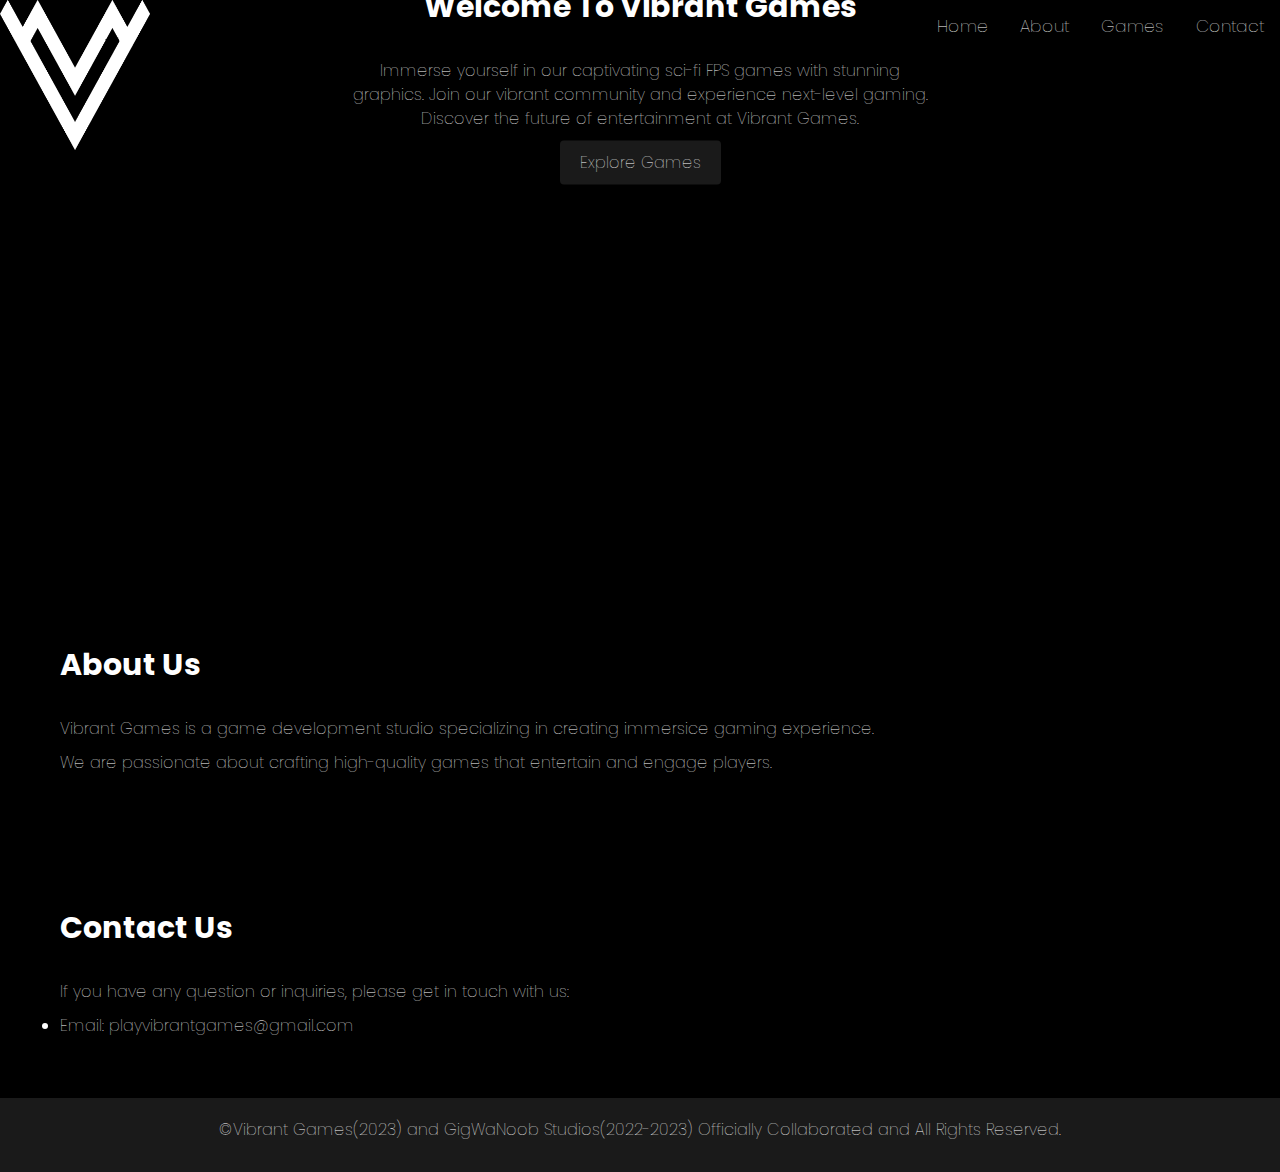
==== index.html @ 34bca3eb "Update index.html" ====
<!DOCTYPE html>
<html lang="en">
<head>
  <meta charset="UTF-8">
  <meta name="viewport" content="width=device-width, initial-scale=1.0">
  <title>Vibrant Games</title>
  <meta name="title" content= "Vibrant Games">
  <meta name="description" content = "Official Website Of Vibrant Games">
  <link href="https://cdn.jsdelivr.net/npm/bootstrap@5.2.3/dist/css/bootstrap.min.css" rel="stylesheet" integrity="sha384-rbsA2VBKQhggwzxH7pPCaAqO46MgnOM80zW1RWuH61DGLwZJEdK2Kadq2F9CUG65" crossorigin="anonymous">
<script src="https://cdn.onesignal.com/sdks/OneSignalSDK.js" defer></script>
<script>
  window.OneSignal = window.OneSignal || [];
  OneSignal.push(function() {
    OneSignal.init({
      appId: "5609d967-1fa2-421c-b957-32e25ff1ede4",
    });
  });
</script>
  <script src="https://cdn.jsdelivr.net/npm/bootstrap@5.2.3/dist/js/bootstrap.bundle.min.js" integrity="sha384-kenU1KFdBIe4zVF0s0G1M5b4hcpxyD9F7jL+jjXkk+Q2h455rYXK/7HAuoJl+0I4" crossorigin="anonymous"></script>
<link rel="stylesheet" href="styles.css">
<div class="topnav">
  <img class="icon" src="vgicon.png" alt="logo" height="150px" width="150px">
    <a href="Contact.html">Contact</a>
    <a href="Games.html">Games</a>
    <a href="About.html">About</a>
    <a class="active" href="index.html">Home</a>
  </div>
</head>
<body>
    <br>
  <section id="Home">
    <!---<video autoplay loop muted>
        <source src="video1.mp4" type="video/mp4">
        <source src="video1.webm" type="video/webm">
        Your browser does not support the video tag.
    </video>-->
    <div class="hero-image">
  <div class="hero-text">
        <h2>Welcome To Vibrant Games</h2>
        <p>Immerse yourself in our captivating sci-fi FPS games with stunning graphics. Join our vibrant community and experience next-level gaming. Discover the future of entertainment at Vibrant Games.</p>
        <a href="Games.html" class="btn">Explore Games</a>
    </div>
</div>
</section>
<br>
<section id="Games">
    <br>
    <div class="game-card">
        <!--<h2>Our Games:</h2>
        <img src="InfinityProtocol_Game_Card_logo.png" alt="Infinity Protocol" height="250px" width="500px" class="sus">
        <h2>InfinityProtocol</h2>
        <h6><strong>(Under Development)</strong></h6>
        <p>Introducing InfinityProtocol – a cutting-edge, FPS Sci-Fi Battle Royale game that brings intense, realistic gameplay to the world of PC gaming. Engage in epic interstellar battles in a dynamic, ever-shrinking arena where only the strongest can emerge as the ultimate champion.

            Prepare yourself for a mind-blowing gaming experience as you step into the shoes of a futuristic warrior armed with advanced weaponry and cutting-edge technology. Dive into a visually stunning universe filled with awe-inspiring landscapes, futuristic cityscapes, and otherworldly environments that push the boundaries of realism.
            
            Galactic Battlezone: InfinityProtocol offers a unique twist on the Battle Royale genre, combining high-octane, fast-paced combat with tactical gameplay mechanics. Unleash your skills and strategize your every move to outsmart and outgun your opponents. Engage in heart-pounding firefights, utilize futuristic gadgets and power-ups, and harness the environment to gain an edge over your rivals.
            
            Choose from a diverse roster of characters, each with their own unique abilities and playstyles, and customize them to match your preferences. Unlock a vast arsenal of futuristic weapons, armor, and equipment, allowing you to tailor your loadout to fit your preferred combat style.
            
            With its state-of-the-art graphics, realistic physics, and immersive audio, Galactic Battlezone: Infinity Storm takes you on an adrenaline-fueled journey like no other. Experience the thrill of battling against players from around the world in competitive multiplayer modes or team up with friends in exhilarating squad-based gameplay.</p>
            <a href="InfinityProtocol.html">Learn More</a>-->
        </div>

        </section>

        <section id="about">
            <h2>About Us</h2>
            <p>Vibrant Games is a game development studio specializing in creating immersice gaming experience.</p>
            <p>We are passionate about crafting high-quality games that entertain and engage players.</p>
</section>

<section id="contact">
    <h2>Contact Us</h2>
    <p>If you have any question or inquiries, please get in touch with us:</p>
    <ul>
        <li>Email: playvibrantgames@gmail.com</li>
    </ul>
</section>

<footer>
    <p>&copy;Vibrant Games(2023) and GigWaNoob Studios(2022-2023) Officially Collaborated and All Rights Reserved.</p>
</footer>
</body>
</html>
---- styles.css ----
/* styles.css */
@import url('https://fonts.googleapis.com/css2?family=Poppins:wght@200&display=swap');
/* Reset some default browser styles */
body, h1, h2, h3, p, div, li, ul, span{
    margin: 0;
    padding: 0;
  }
  body {
    font-family: 'Poppins', sans-serif;
    font-weight: lighter;
    background-color: #000000;
    color: #ffffff;
    line-height: 1.5;
}
  .hero-image {
  /* Use "linear-gradient" to add a darken background effect to the image (photographer.jpg). This will make the text easier to read */
  background-image: linear-gradient(rgba(0, 0, 0, 0.5), rgba(0, 0, 0, 0.5)), url("Render3.jpg");

  /* Set a specific height */
  height: 50%;

  /* Position and center the image to scale nicely on all screens */
  background-position: center;
  background-repeat: no-repeat;
  background-size: cover;
  position: relative;
}

/* Place text in the middle of the image */
.hero-text {
  text-align: center;
  position: absolute;
  top: 50%;
  left: 50%;
  transform: translate(-50%, -50%);
  color: white;
}
  header {
    background-color: #ffffff;
    padding: 20px;
  }
  
  nav ul {
    list-style: none;
  }
  
  nav ul li {
    display: inline;
    margin-right: 10px;
  }
  
  nav ul li a {
    color: #fff;
    text-decoration: none;
  }
  
  section {
    padding: 60px;
  }
  
  h1, h2, h3 {
    margin-bottom: 20px;
  }
  
  h1 {
    color: #ffffff;
    font-size: 36px;
  }
  
  h2 {
    color: #ffffff;
    font-size: 24px;
  }
  
  h3 {
    color: #ffffff;
    font-size: 20px;
  }
  
  p {
    color: #ffffff;
    margin-bottom: 10px;
  }
  
  .game-card {
    background-color: transparent;
    color: #fff;
    border-radius: 8px;
    padding: 20px;
    padding-bottom: 200px;
    margin-bottom: 50px;
    transition: transform 0.3s ease;
    text-align: center;
    height: fit-content;
    width: 100%;
  }
  
  .game-card:hover {
    transform: translateY(-5px);
  }
  
  .game-card img {
    max-width: 100%;
    height: auto;
    margin-bottom: 10px;
  }
  
  .game-card h3 {
    color: #ffffff;
    font-size: 20px;
    margin-bottom: 10px;
  }
  
  .game-card p {
    color: #808080;
    margin-bottom: 10px;
  }
  
  .game-card a {
    color: #ffffff;
    text-decoration: none;
    font-weight: bold;
  }
  
  .btn {
    display: inline-block;
    background-color: #1a1a1a;
    color: #fff;
    padding: 10px 20px;
    border-radius: 4px;
    text-decoration: none;
  }
  
  .btn:hover {
    background-color: #666;
  }
  
  footer {
    background-color: #1a1a1a;
    color: #fff;
    text-align: center;
    padding: 20px;
  }
  .topnav {
    background-color: #1a1a1a;
    display: inline;
    list-style-type: none;
    margin: 0;
    padding: 0;
  }
  
  /* Style the links inside the navigation bar */
  .topnav a {
    float: right;
    color: #ffffff;
    text-align: center;
    padding: 14px 16px;
    text-decoration: none;
    font-size: 17px;
  }
  
  /* Change the color of links on hover */
  .topnav a:hover {
    background-color: #000000;
    color: rgb(255, 255, 255);
  }
  
  /* Add a color to the active/current link */
  .topnav a.active {
    background-color: #000000;
    color: white;
  }
  sus {
    border: 3px solid #3b3b3b;
    border-radius: 4px;
    padding: 5px;
    width: 150px;
  }
  .icon {
    overflow: hidden;
    display: block;
    list-style-type: none;
    margin: 0;
    padding: 0;
    overflow: hidden;
    float: left;
    color: #ffffff;
    text-align: center;
    padding: 0px 0px;
    text-decoration: none;
    font-size: 17px;
    align-items: center;
  }
  
About {
background-color: #000000;
}
.contact-section {
  background-color: transparent;
  padding: 50px 0;
}

.container {
  max-width: 600px;
  margin: 0 auto;
  text-align: center;
  align-items: center;
}

h2 {
  font-size: 30px;
  margin-bottom: 30px;
}

.form-group {
  margin-bottom: 20px;
}

input,
textarea {
  width: 100%;
  padding: 10px;
  border: 1px solid #ccc;
  border-radius: 5px;
}
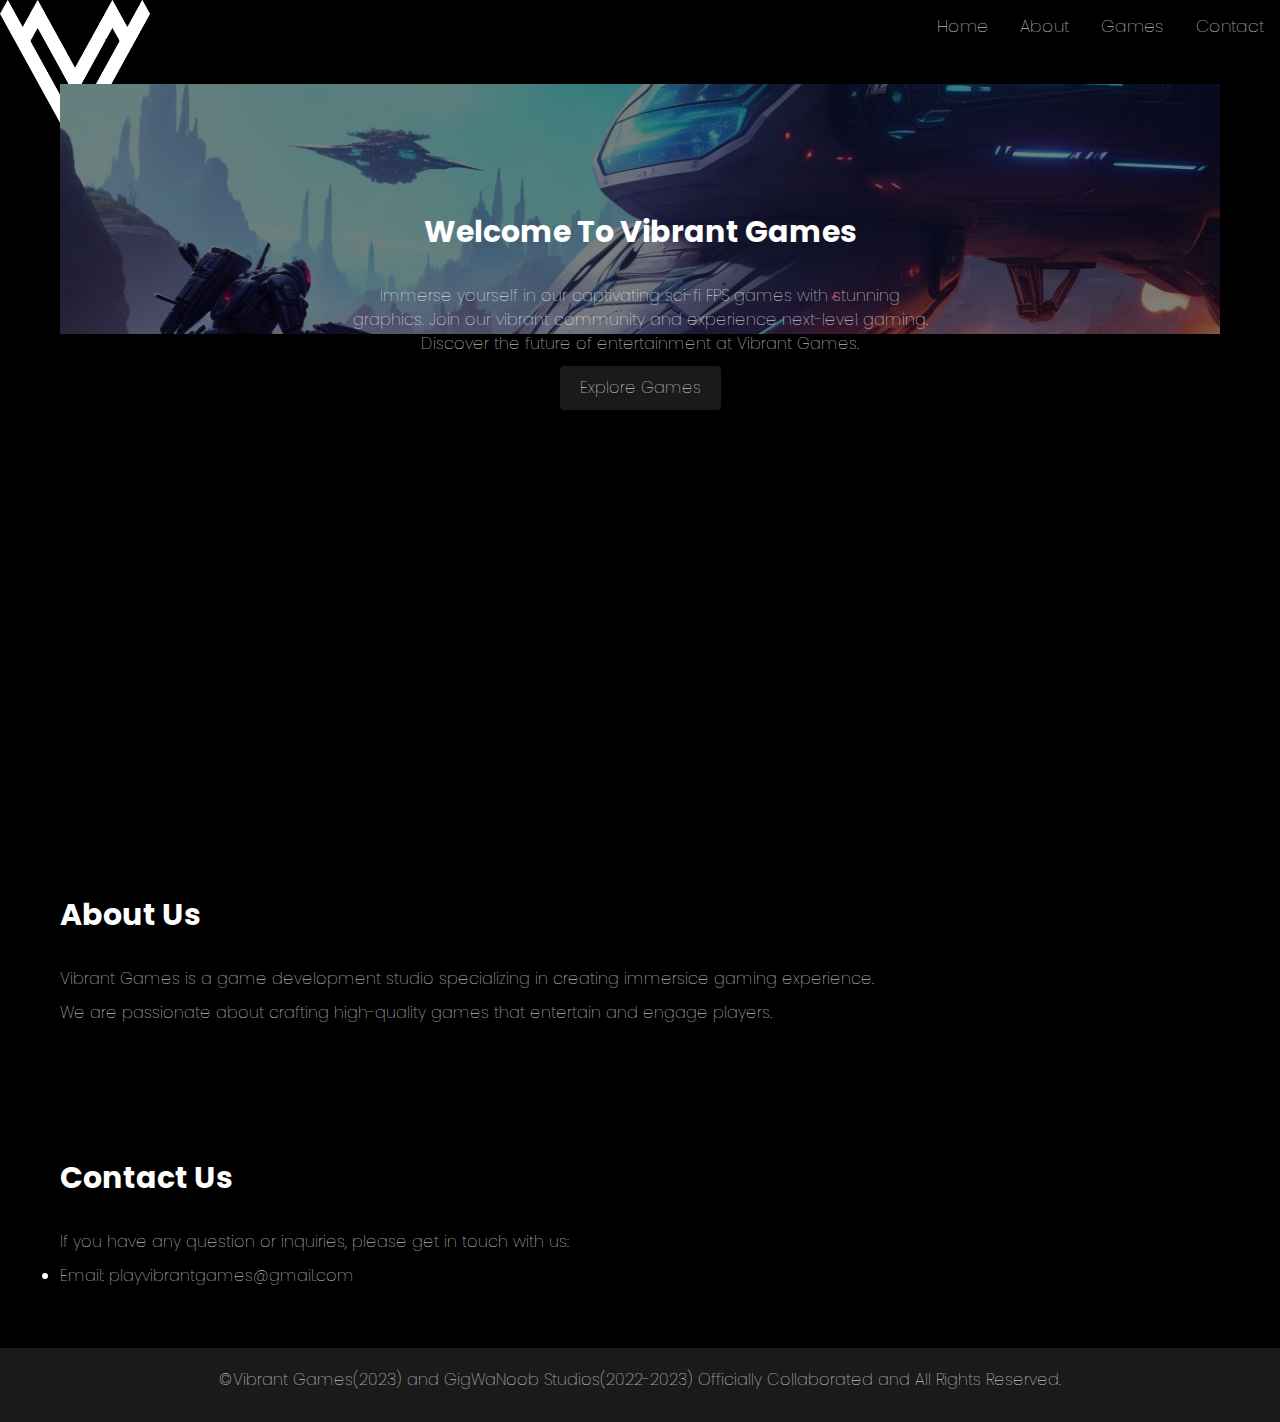
==== commit e2c828db: "Update index.html" ====
--- a/index.html
+++ b/index.html
@@ -34,7 +34,7 @@
         <source src="video1.webm" type="video/webm">
         Your browser does not support the video tag.
     </video>-->
-    <div class="hero-image">
+    <div class="hero-image" style="height: 250px; width="250px;">
   <div class="hero-text">
         <h2>Welcome To Vibrant Games</h2>
         <p>Immerse yourself in our captivating sci-fi FPS games with stunning graphics. Join our vibrant community and experience next-level gaming. Discover the future of entertainment at Vibrant Games.</p>
--- a/styles.css
+++ b/styles.css
@@ -32,7 +32,7 @@
   position: absolute;
   top: 50%;
   left: 50%;
-  transform: translate(-50%, -50%);
+  transform: translate(-50%, -0%);
   color: white;
 }
   header {
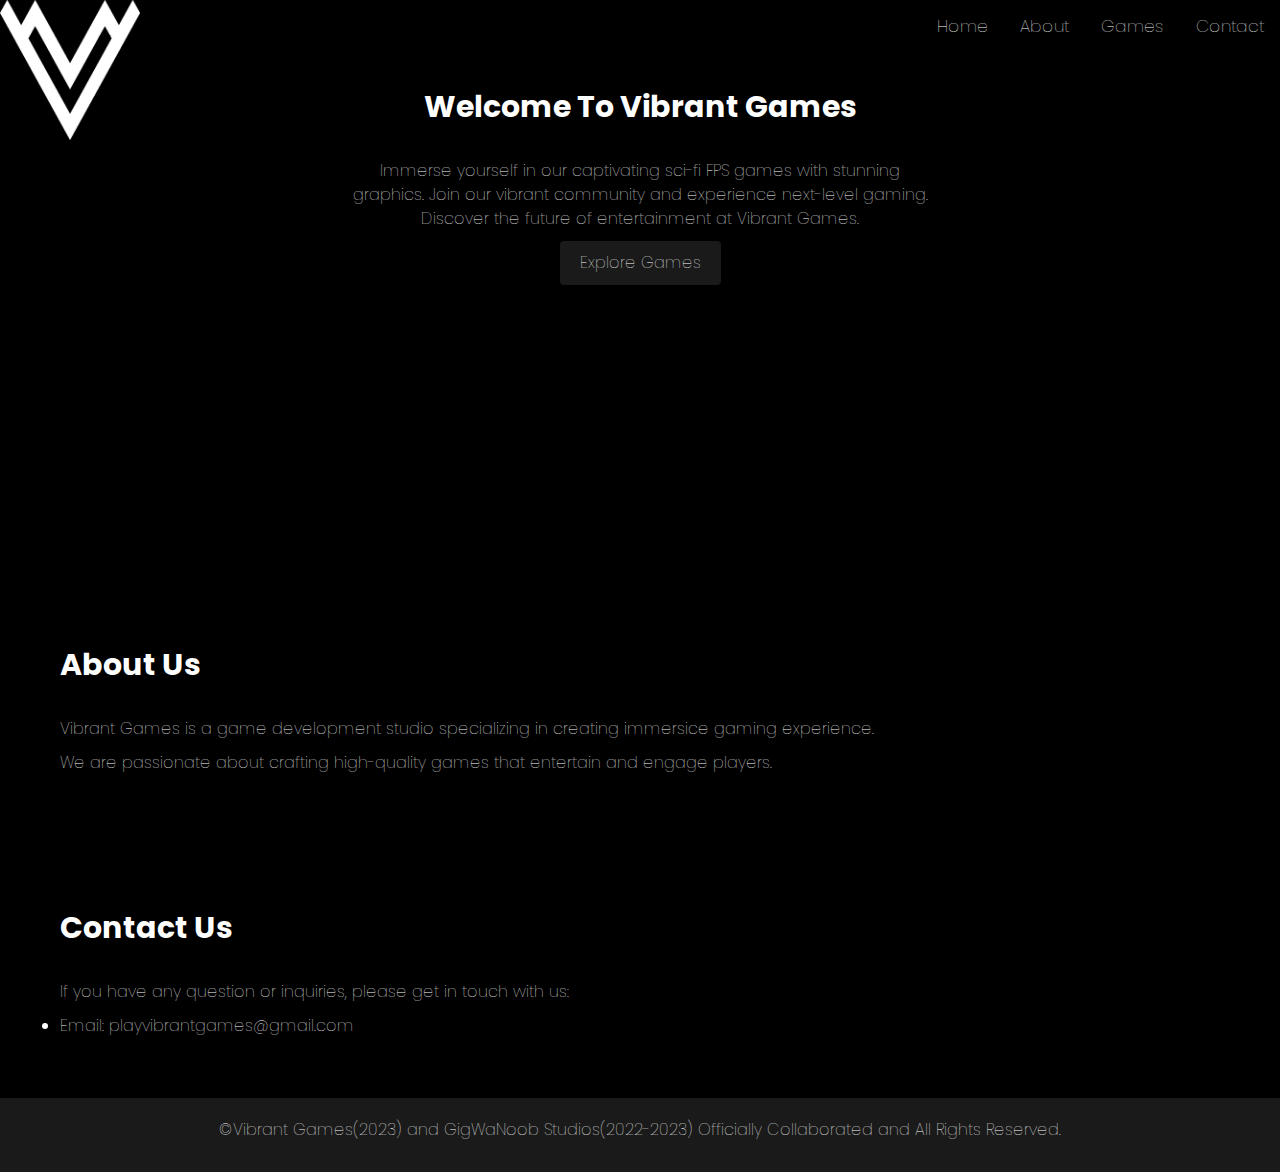
==== commit 533d280b: "Update index.html" ====
--- a/index.html
+++ b/index.html
@@ -19,7 +19,7 @@
   <script src="https://cdn.jsdelivr.net/npm/bootstrap@5.2.3/dist/js/bootstrap.bundle.min.js" integrity="sha384-kenU1KFdBIe4zVF0s0G1M5b4hcpxyD9F7jL+jjXkk+Q2h455rYXK/7HAuoJl+0I4" crossorigin="anonymous"></script>
 <link rel="stylesheet" href="styles.css">
 <div class="topnav">
-  <img class="icon" src="vgicon.png" alt="logo" height="150px" width="150px">
+  <img class="icon" src="vgicon.png" alt="logo" height="140px" width="140px">
     <a href="Contact.html">Contact</a>
     <a href="Games.html">Games</a>
     <a href="About.html">About</a>
@@ -34,7 +34,7 @@
         <source src="video1.webm" type="video/webm">
         Your browser does not support the video tag.
     </video>-->
-    <div class="hero-image" style="height: 250px; width="250px;">
+    <div class="hero-image">
   <div class="hero-text">
         <h2>Welcome To Vibrant Games</h2>
         <p>Immerse yourself in our captivating sci-fi FPS games with stunning graphics. Join our vibrant community and experience next-level gaming. Discover the future of entertainment at Vibrant Games.</p>
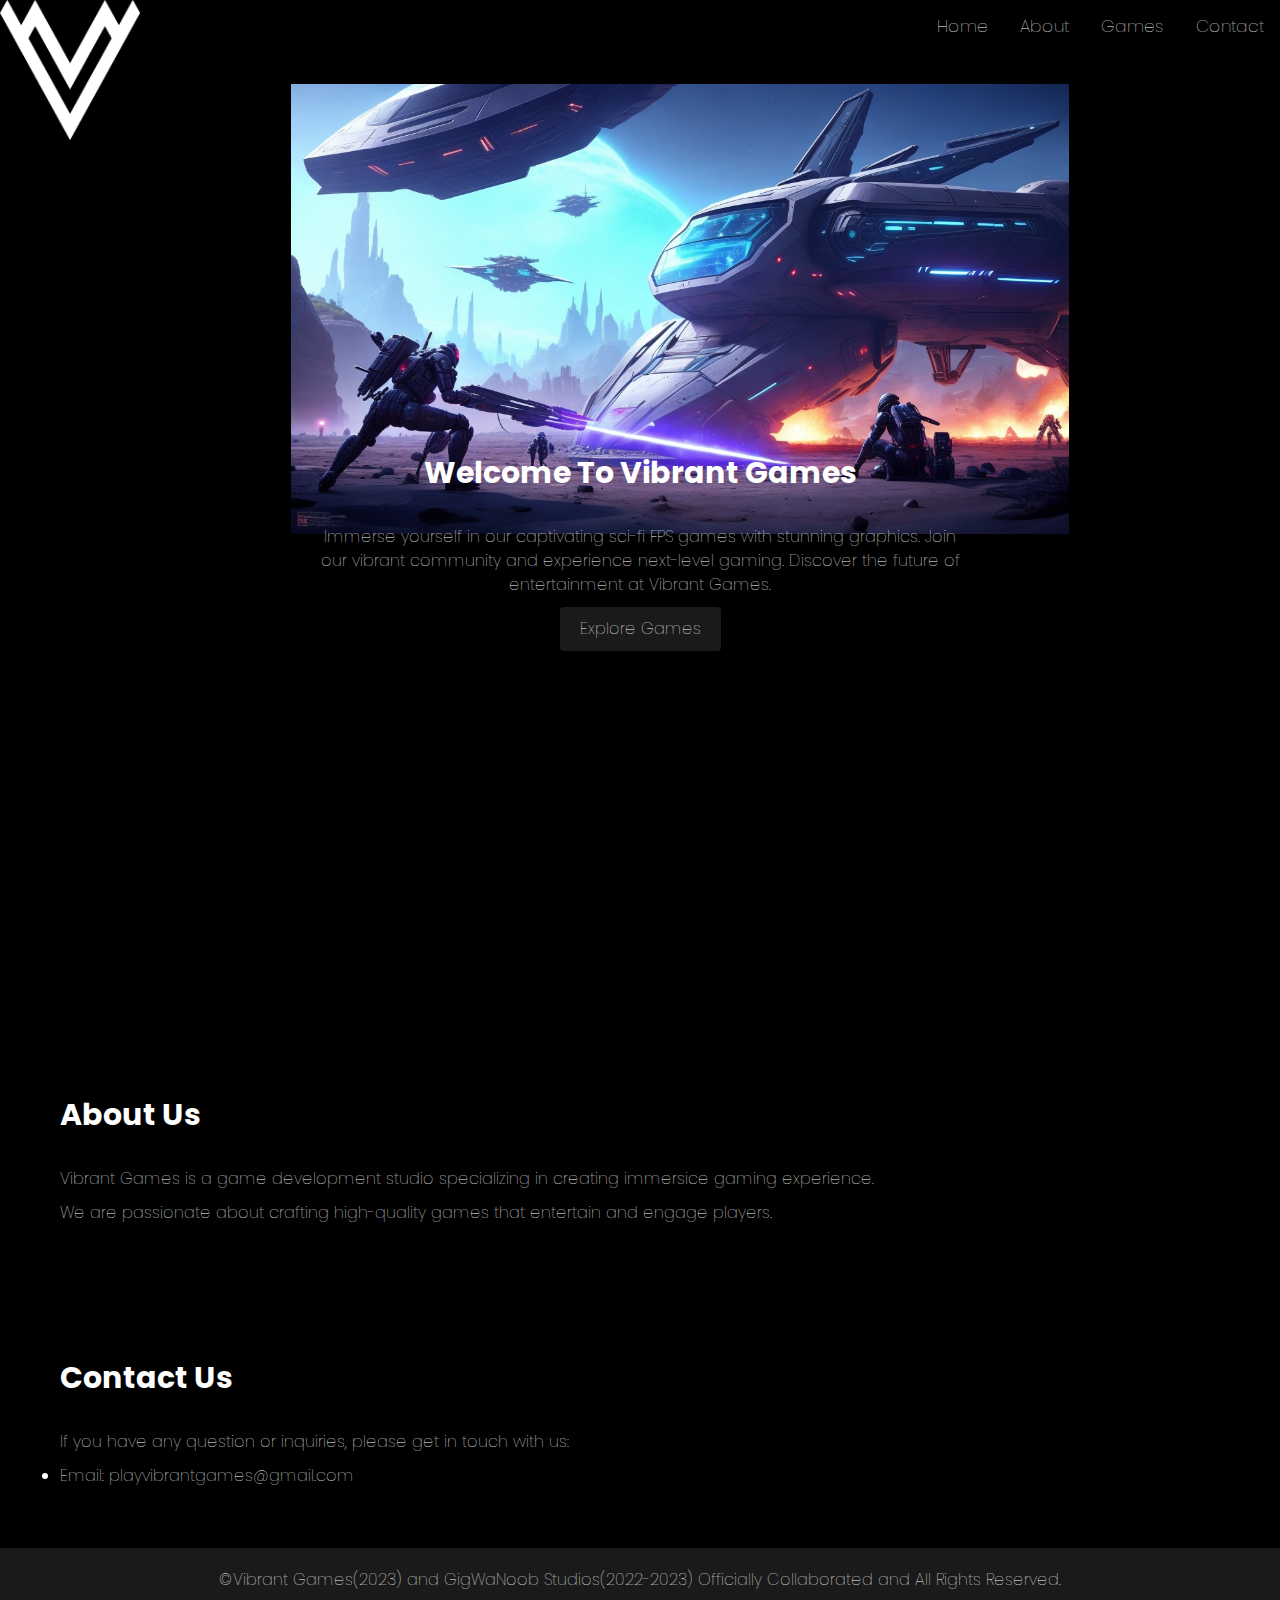
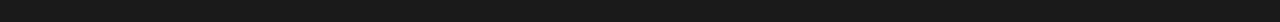
==== commit 8658c8fd: "Update index.html" ====
--- a/index.html
+++ b/index.html
@@ -6,8 +6,7 @@
   <title>Vibrant Games</title>
   <meta name="title" content= "Vibrant Games">
   <meta name="description" content = "Official Website Of Vibrant Games">
-  <link href="https://cdn.jsdelivr.net/npm/bootstrap@5.2.3/dist/css/bootstrap.min.css" rel="stylesheet" integrity="sha384-rbsA2VBKQhggwzxH7pPCaAqO46MgnOM80zW1RWuH61DGLwZJEdK2Kadq2F9CUG65" crossorigin="anonymous">
-<script src="https://cdn.onesignal.com/sdks/OneSignalSDK.js" defer></script>
+  <script src="https://cdn.onesignal.com/sdks/OneSignalSDK.js" defer></script>
 <script>
   window.OneSignal = window.OneSignal || [];
   OneSignal.push(function() {
@@ -16,8 +15,7 @@
     });
   });
 </script>
-  <script src="https://cdn.jsdelivr.net/npm/bootstrap@5.2.3/dist/js/bootstrap.bundle.min.js" integrity="sha384-kenU1KFdBIe4zVF0s0G1M5b4hcpxyD9F7jL+jjXkk+Q2h455rYXK/7HAuoJl+0I4" crossorigin="anonymous"></script>
-<link rel="stylesheet" href="styles.css">
+ <link rel="stylesheet" href="styles.css">
 <div class="topnav">
   <img class="icon" src="vgicon.png" alt="logo" height="140px" width="140px">
     <a href="Contact.html">Contact</a>
@@ -34,13 +32,12 @@
         <source src="video1.webm" type="video/webm">
         Your browser does not support the video tag.
     </video>-->
-    <div class="hero-image">
+    <img class="hero-image" src="Render3.jpg">
   <div class="hero-text">
         <h2>Welcome To Vibrant Games</h2>
         <p>Immerse yourself in our captivating sci-fi FPS games with stunning graphics. Join our vibrant community and experience next-level gaming. Discover the future of entertainment at Vibrant Games.</p>
         <a href="Games.html" class="btn">Explore Games</a>
     </div>
-</div>
 </section>
 <br>
 <section id="Games">
--- a/styles.css
+++ b/styles.css
@@ -13,19 +13,25 @@
     line-height: 1.5;
 }
   .hero-image {
+      display: block;
   /* Use "linear-gradient" to add a darken background effect to the image (photographer.jpg). This will make the text easier to read */
-  background-image: linear-gradient(rgba(0, 0, 0, 0.5), rgba(0, 0, 0, 0.5)), url("Render3.jpg");
+
 
   /* Set a specific height */
-  height: 50%;
+  height: 50vh;
 
   /* Position and center the image to scale nicely on all screens */
   background-position: center;
   background-repeat: no-repeat;
   background-size: cover;
   position: relative;
-}
-
+      margin-left: auto;
+  margin-right: auto;
+
+  /* Ensure the element is positioned correctly */
+  position: relative;
+      z-index: 0;
+  }
 /* Place text in the middle of the image */
 .hero-text {
   text-align: center;
@@ -186,10 +192,10 @@
     float: left;
     color: #ffffff;
     text-align: center;
-    padding: 0px 0px;
     text-decoration: none;
     font-size: 17px;
     align-items: center;
+      top: 50px;
   }
   
 About {
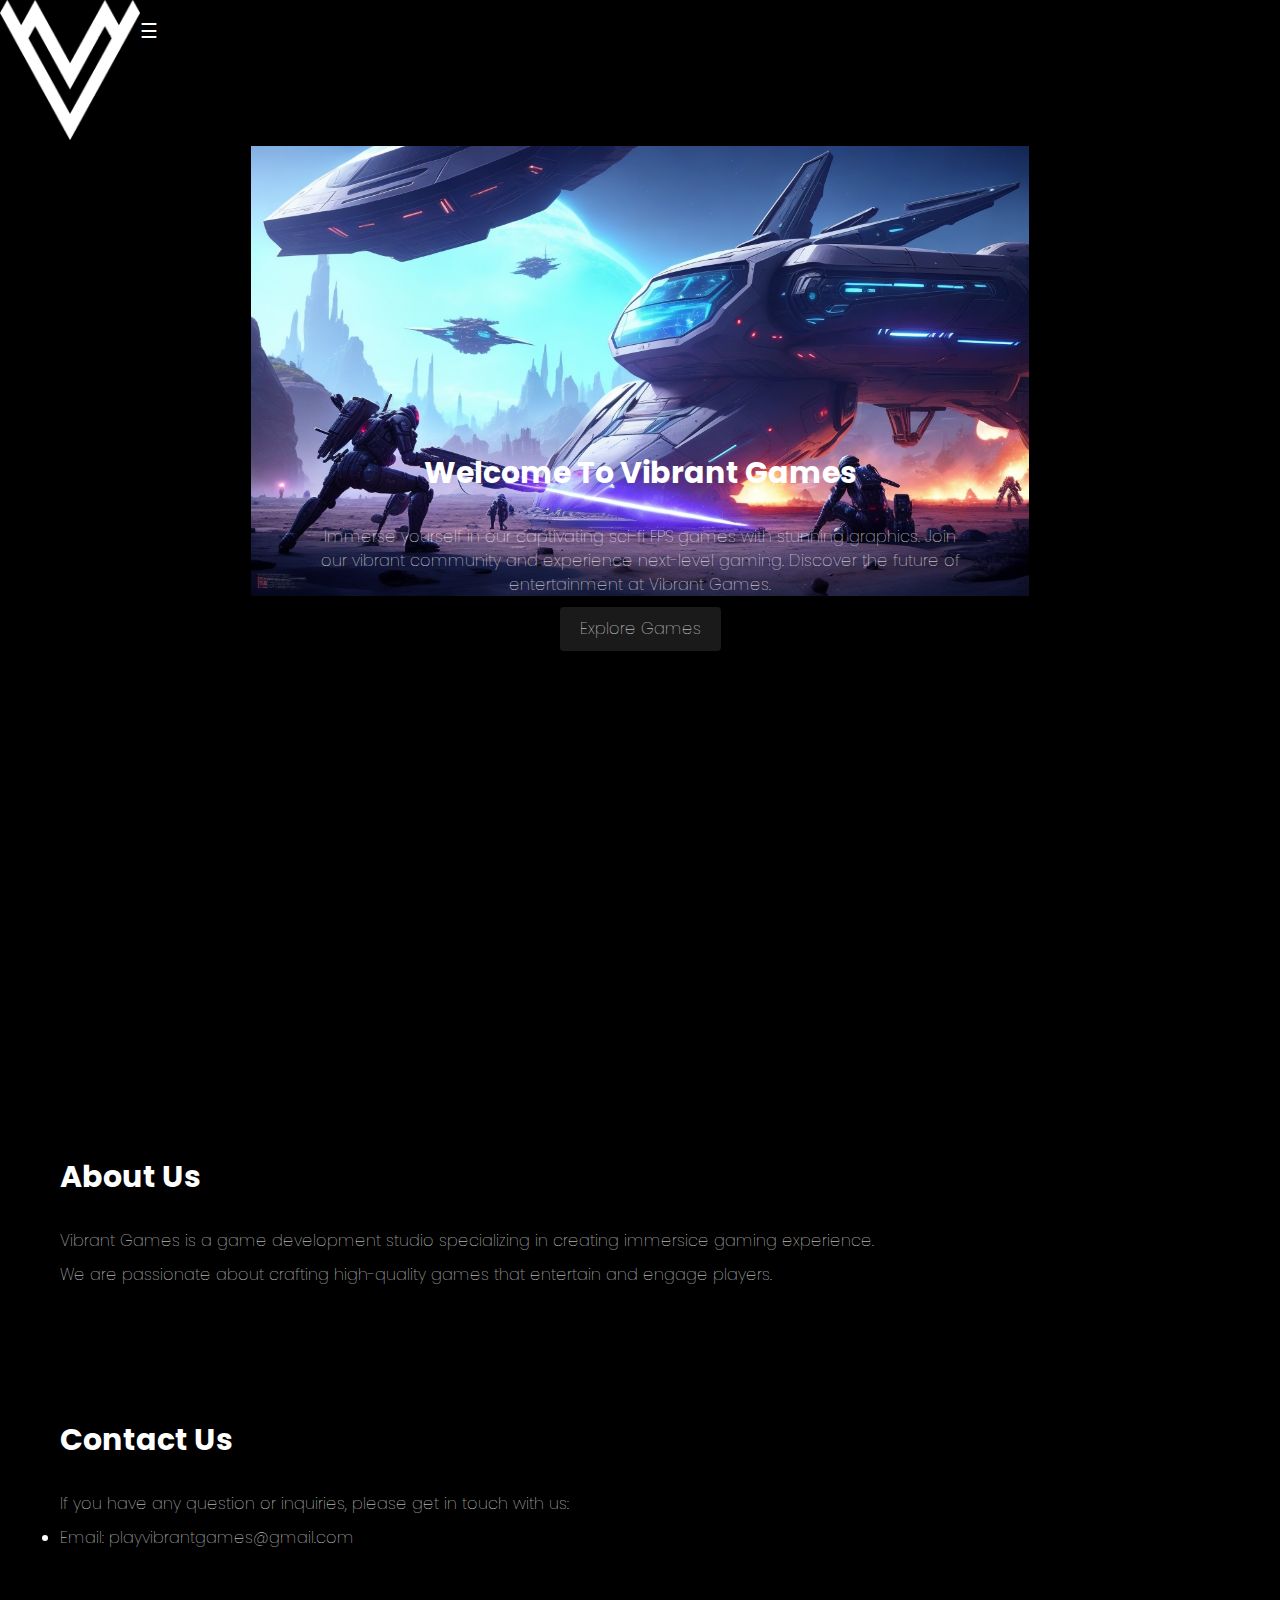
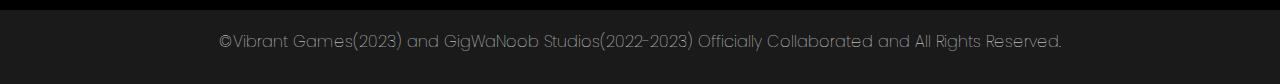
==== commit 26475573: "Update index.html" ====
--- a/index.html
+++ b/index.html
@@ -6,22 +6,21 @@
   <title>Vibrant Games</title>
   <meta name="title" content= "Vibrant Games">
   <meta name="description" content = "Official Website Of Vibrant Games">
-  <script src="https://cdn.onesignal.com/sdks/OneSignalSDK.js" defer></script>
-<script>
-  window.OneSignal = window.OneSignal || [];
-  OneSignal.push(function() {
-    OneSignal.init({
-      appId: "5609d967-1fa2-421c-b957-32e25ff1ede4",
-    });
-  });
-</script>
+<script src="index.js"></script>
  <link rel="stylesheet" href="styles.css">
 <div class="topnav">
   <img class="icon" src="vgicon.png" alt="logo" height="140px" width="140px">
-    <a href="Contact.html">Contact</a>
-    <a href="Games.html">Games</a>
-    <a href="About.html">About</a>
-    <a class="active" href="index.html">Home</a>
+    <div id="mySidenav" class="sidenav">
+  <a href="javascript:void(0)" class="closebtn" onclick="closeNav()">&times;</a>
+  <a href="#">Home</a>
+  <a href="#">About</a>
+  <a href="#">Games</a>
+  <a href="#">Contact</a>
+</div>
+
+<div id="main">
+  <span style="font-size:20px;cursor:pointer" onclick="openNav()">&#9776; </span>
+</div>
   </div>
 </head>
 <body>
--- a/styles.css
+++ b/styles.css
@@ -12,6 +12,59 @@
     color: #ffffff;
     line-height: 1.5;
 }
+.sidenav {
+  height: 100%;
+  width: 0;
+  position: fixed;
+  z-index: 1;
+  top: 0;
+  left: 0;
+  background-color: #111;
+  overflow-x: hidden;
+  transition: 0.5s;
+  padding-top: 60px;
+  -webkit-tap-highlight-color: transparent;
+}
+
+.sidenav a {
+  padding: 8px 8px 8px 32px;
+  text-decoration: none;
+  font-size: 25px;
+  color: #818181;
+  display: block;
+  transition: 0.3s;
+}
+
+.sidenav a:hover {
+  color: #f1f1f1;
+}
+
+.sidenav .closebtn {
+  position: absolute;
+  top: 0;
+  right: 25px;
+  font-size: 36px;
+  margin-left: 50px;
+}
+
+#main {
+  transition: margin-left .5s;
+  padding: 16px;
+}
+
+@media screen and (max-height: 450px) {
+  .sidenav {padding-top: 15px;}
+  .sidenav a {font-size: 18px;}
+}
+::selection {
+        color: none;
+        background: none;
+        }
+        ::-moz-selection {
+        color: none;
+        background: none;
+    }
+    
   .hero-image {
       display: block;
   /* Use "linear-gradient" to add a darken background effect to the image (photographer.jpg). This will make the text easier to read */
